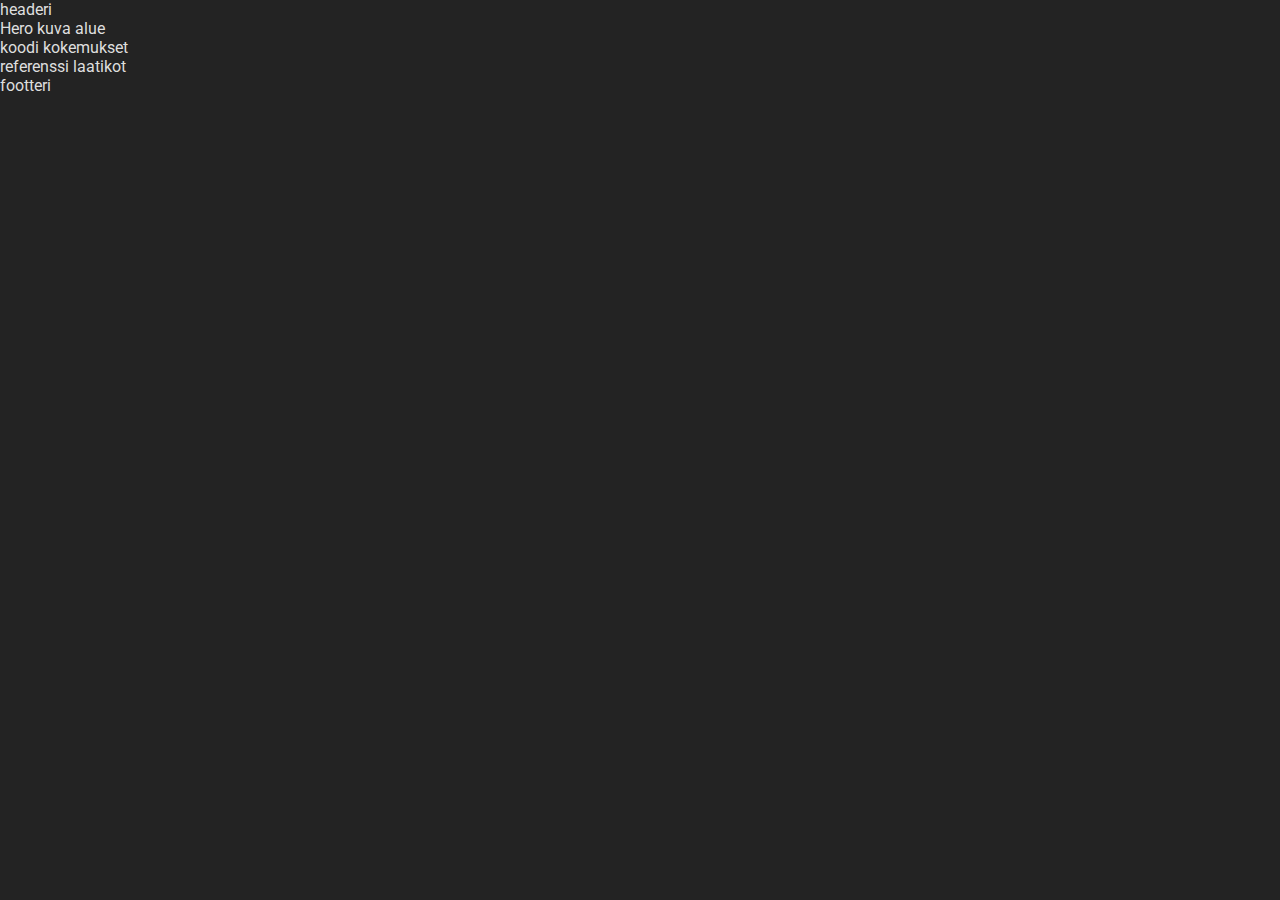
==== index2.html @ 9c035ada "Just started" ====
<!DOCTYPE html>
<html lang="en">
<head>
    <meta charset="UTF-8">
    <meta name="viewport" content="width=device-width, initial-scale=1.0">
    <link rel="stylesheet" href="css/styles.css">
    <title>Portfolio - Joonas Aaltonen</title>
</head>
<body>
    <div class="header">
        headeri
    </div>

    <div class="hero_region">
        Hero kuva alue
    </div>

    <div class="content">
        <div class="coding">
            koodi kokemukset
        </div>

        <div class="reference">
            referenssi laatikot
        </div>
    </div>

    <div class="footer">
        footteri
    </div>

</body>
</html>
---- css/styles.css ----
@import url('https://fonts.googleapis.com/css2?family=Roboto:ital,wght@0,100;0,300;0,400;0,500;0,700;0,900;1,100;1,300;1,400;1,500;1,700;1,900&display=swap');

* {
    padding: 0;
    margin: 0;
}

body {
    background-color: #232323;
    color: #dedede;
    font-family: "Roboto", sans-serif;
}
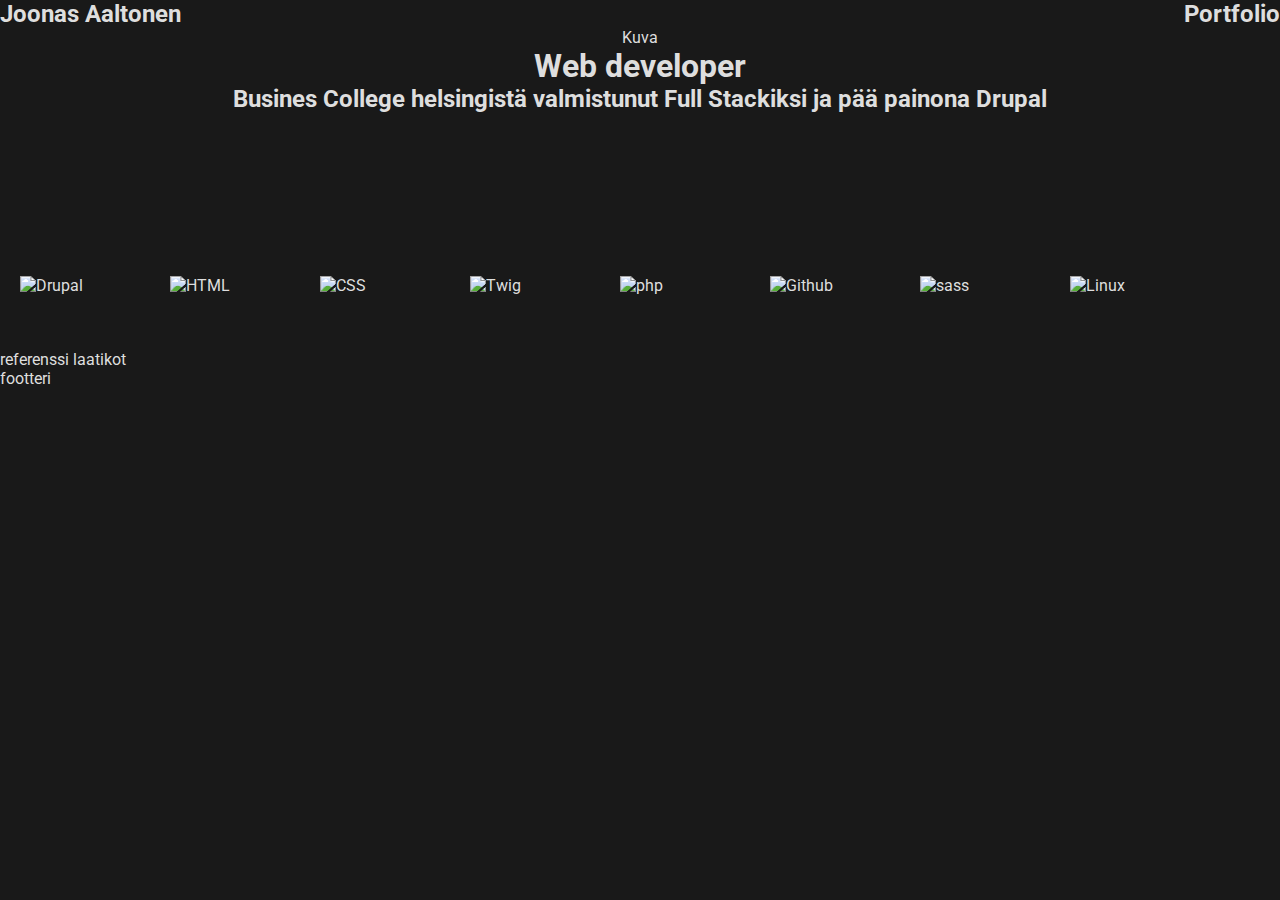
==== commit a5497425: "Just fast start for top region" ====
--- a/index2.html
+++ b/index2.html
@@ -4,20 +4,66 @@
     <meta charset="UTF-8">
     <meta name="viewport" content="width=device-width, initial-scale=1.0">
     <link rel="stylesheet" href="css/styles.css">
+    <link rel="stylesheet" href="css/text_styles.css">
+    <link rel="stylesheet" href="css/image_slider.css">
     <title>Portfolio - Joonas Aaltonen</title>
 </head>
 <body>
     <div class="header">
-        headeri
+
+        <div class="left">
+            <h2>Joonas Aaltonen</h2>
+        </div>
+
+        <div class="right">
+            <h2>Portfolio</h2>
+        </div>
     </div>
 
+
     <div class="hero_region">
-        Hero kuva alue
+        
+        <div class="own_img">
+            Kuva
+        </div>
+
+        <h1>Web developer</h1>
+
+        <h2>Busines College helsingistä valmistunut Full Stackiksi ja pää painona Drupal</h2>
+
     </div>
+
 
     <div class="content">
         <div class="coding">
-            koodi kokemukset
+            <div class="wrapper">
+                <div class="track">
+                    <div class="logo">
+                        <img alt="Drupal" src="logos/1.png"/>
+                    </div>
+                    <div class="logo">
+                        <img alt="HTML" src="logos/2.png"/>
+                    </div>
+                    <div class="logo">
+                        <img alt="CSS" src="logos/3.png"/>
+                    </div>
+                    <div class="logo">
+                        <img  alt="Twig" src="logos/4.png"/>
+                    </div>
+                    <div class="logo">
+                        <img  alt="php" src="logos/5.png"/>
+                    </div>
+                    <div class="logo">
+                        <img  alt="Github" src="logos/1.png"/>
+                    </div>
+                    <div class="logo">
+                        <img  alt="sass" src="logos/2.png"/>
+                    </div>
+                    <div class="logo">
+                        <img  alt="Linux" src="logos/3.png"/>
+                    </div>
+                </div>
+            </div>
         </div>
 
         <div class="reference">
--- a/css/styles.css
+++ b/css/styles.css
@@ -6,8 +6,27 @@
 }
 
 body {
-    background-color: #232323;
+    background-color: #191919;
     color: #dedede;
     font-family: "Roboto", sans-serif;
 }
 
+
+/* HEADER */
+
+.header {
+    display: flex;
+    justify-content: space-between;
+    flex-wrap: nowrap;
+}
+
+
+/* HERO REGION */
+
+.hero_region {
+    min-height: 12rem;
+    height: auto;
+    margin: auto;
+    text-align: center;
+}
+
--- a/css/image_slider.css
+++ b/css/image_slider.css
@@ -0,0 +1,52 @@
+.wrapper {
+	background-color: transparent;
+	height: 130px;
+	overflow: hidden;
+	position: relative;
+	width: 100%;
+	display: flex;
+	align-items: center;
+	padding: 0 20px;
+}
+
+.wrapper:before, .wrapper:after {
+	content: "";
+	position: absolute;
+	height: 130px;
+	width: 150px;
+	z-index: 2;
+}
+
+.wrapper:after {
+	right: 0;
+	top: 0;
+	transform: rotateZ(180deg);
+}
+
+.wrapper:before {
+	left: 0;
+	top: 0;
+}
+
+.wrapper .track {
+	display: flex;
+	width: calc(150px * 10);
+	animation: scroll 30s 0.5s linear infinite;
+}
+
+.wrapper .logo {
+	width: 150px;
+}
+
+.wrapper .logo img {
+	height: 90px;
+}
+
+@keyframes  scroll {
+	from {
+		transform: translateX(0);
+	}
+	to {
+		transform: translateX(calc(-150px * 5));
+	}
+}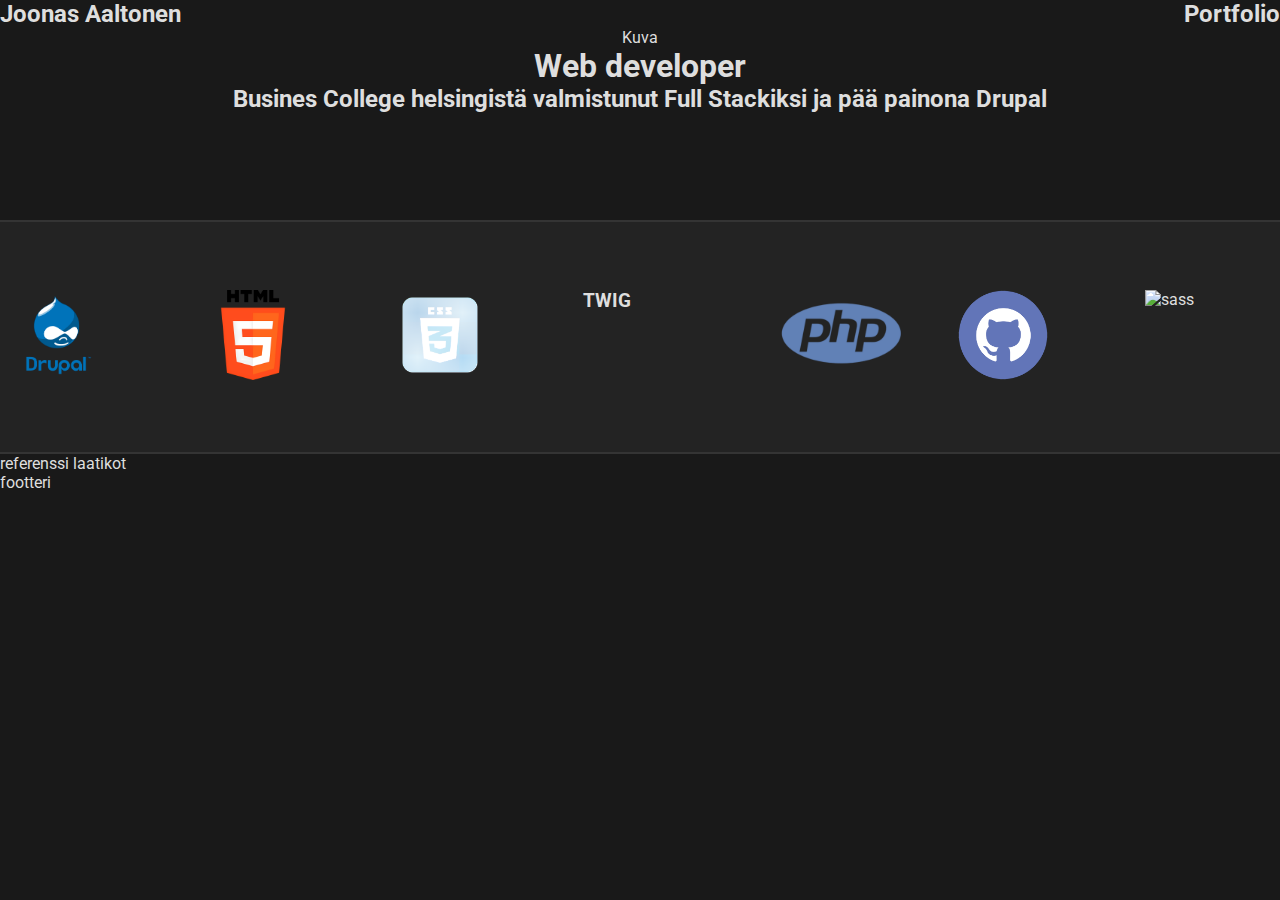
==== commit 18915b23: "Logo pictures added" ====
--- a/index2.html
+++ b/index2.html
@@ -39,28 +39,29 @@
             <div class="wrapper">
                 <div class="track">
                     <div class="logo">
-                        <img alt="Drupal" src="logos/1.png"/>
+                        <img alt="Drupal" src="img/drupal.png"/>
                     </div>
                     <div class="logo">
-                        <img alt="HTML" src="logos/2.png"/>
+                        <img alt="HTML" src="img/html.png"/>
                     </div>
                     <div class="logo">
-                        <img alt="CSS" src="logos/3.png"/>
+                        <img alt="CSS" src="img/css.png"/>
                     </div>
                     <div class="logo">
-                        <img  alt="Twig" src="logos/4.png"/>
+                        <!-- <img  alt="Twig" src="logos/4.png"/> -->
+                         <h3>TWIG</h3>
                     </div>
                     <div class="logo">
-                        <img  alt="php" src="logos/5.png"/>
+                        <img  alt="php" src="img/php.png"/>
                     </div>
                     <div class="logo">
-                        <img  alt="Github" src="logos/1.png"/>
+                        <img  alt="Github" src="img/git.png"/>
                     </div>
                     <div class="logo">
                         <img  alt="sass" src="logos/2.png"/>
                     </div>
                     <div class="logo">
-                        <img  alt="Linux" src="logos/3.png"/>
+                        <img  alt="Linux" src="img/linux.png"/>
                     </div>
                 </div>
             </div>
--- a/css/image_slider.css
+++ b/css/image_slider.css
@@ -1,18 +1,20 @@
 .wrapper {
-	background-color: transparent;
-	height: 130px;
+	background-color: #232323;
+	height: 230px;
 	overflow: hidden;
 	position: relative;
 	width: 100%;
 	display: flex;
 	align-items: center;
 	padding: 0 20px;
+	border-top: #343434 2px solid;
+	border-bottom: #343434 2px solid;
 }
 
 .wrapper:before, .wrapper:after {
 	content: "";
 	position: absolute;
-	height: 130px;
+	height: 230px;
 	width: 150px;
 	z-index: 2;
 }
@@ -35,7 +37,7 @@
 }
 
 .wrapper .logo {
-	width: 150px;
+	width: 250px;
 }
 
 .wrapper .logo img {
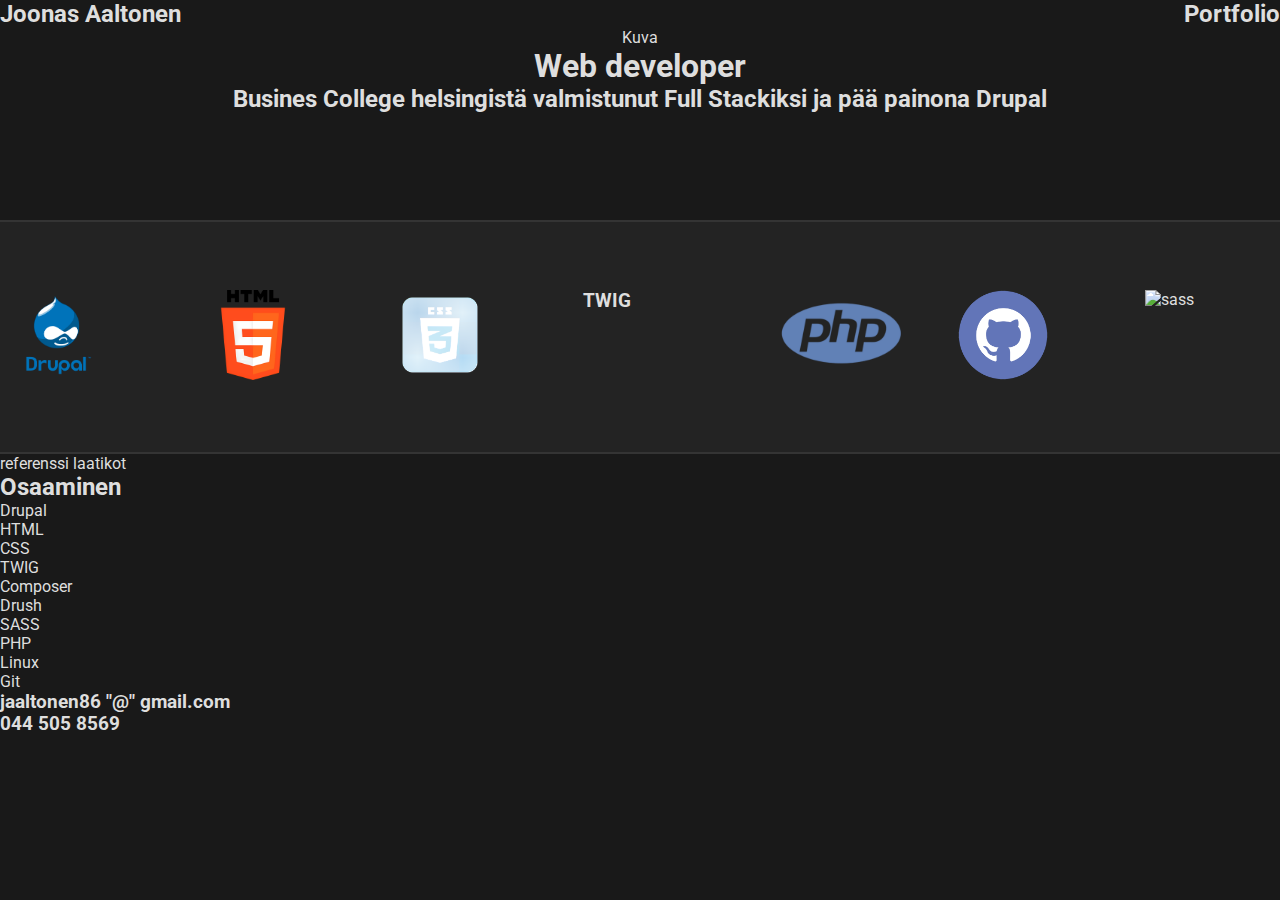
==== commit d7698e28: "Index changes" ====
--- a/index2.html
+++ b/index2.html
@@ -70,10 +70,30 @@
         <div class="reference">
             referenssi laatikot
         </div>
+
+        <div class="coding_languages">
+            <h2>Osaaminen</h2>
+
+            <ul>
+                <li>Drupal</li>
+                <li>HTML</li>
+                <li>CSS</li>
+                <li>TWIG</li>
+                <li>Composer</li>
+                <li>Drush</li>
+                <li>SASS</li>
+                <li>PHP</li>
+                <li>Linux</li>
+                <li>Git</li>
+            </ul>
+        </div>
     </div>
 
     <div class="footer">
-        footteri
+        <div class="contact">
+            <h3>jaaltonen86 "@" gmail.com</h3>
+            <h3>044 505 8569</h3>
+        </div>
     </div>
 
 </body>
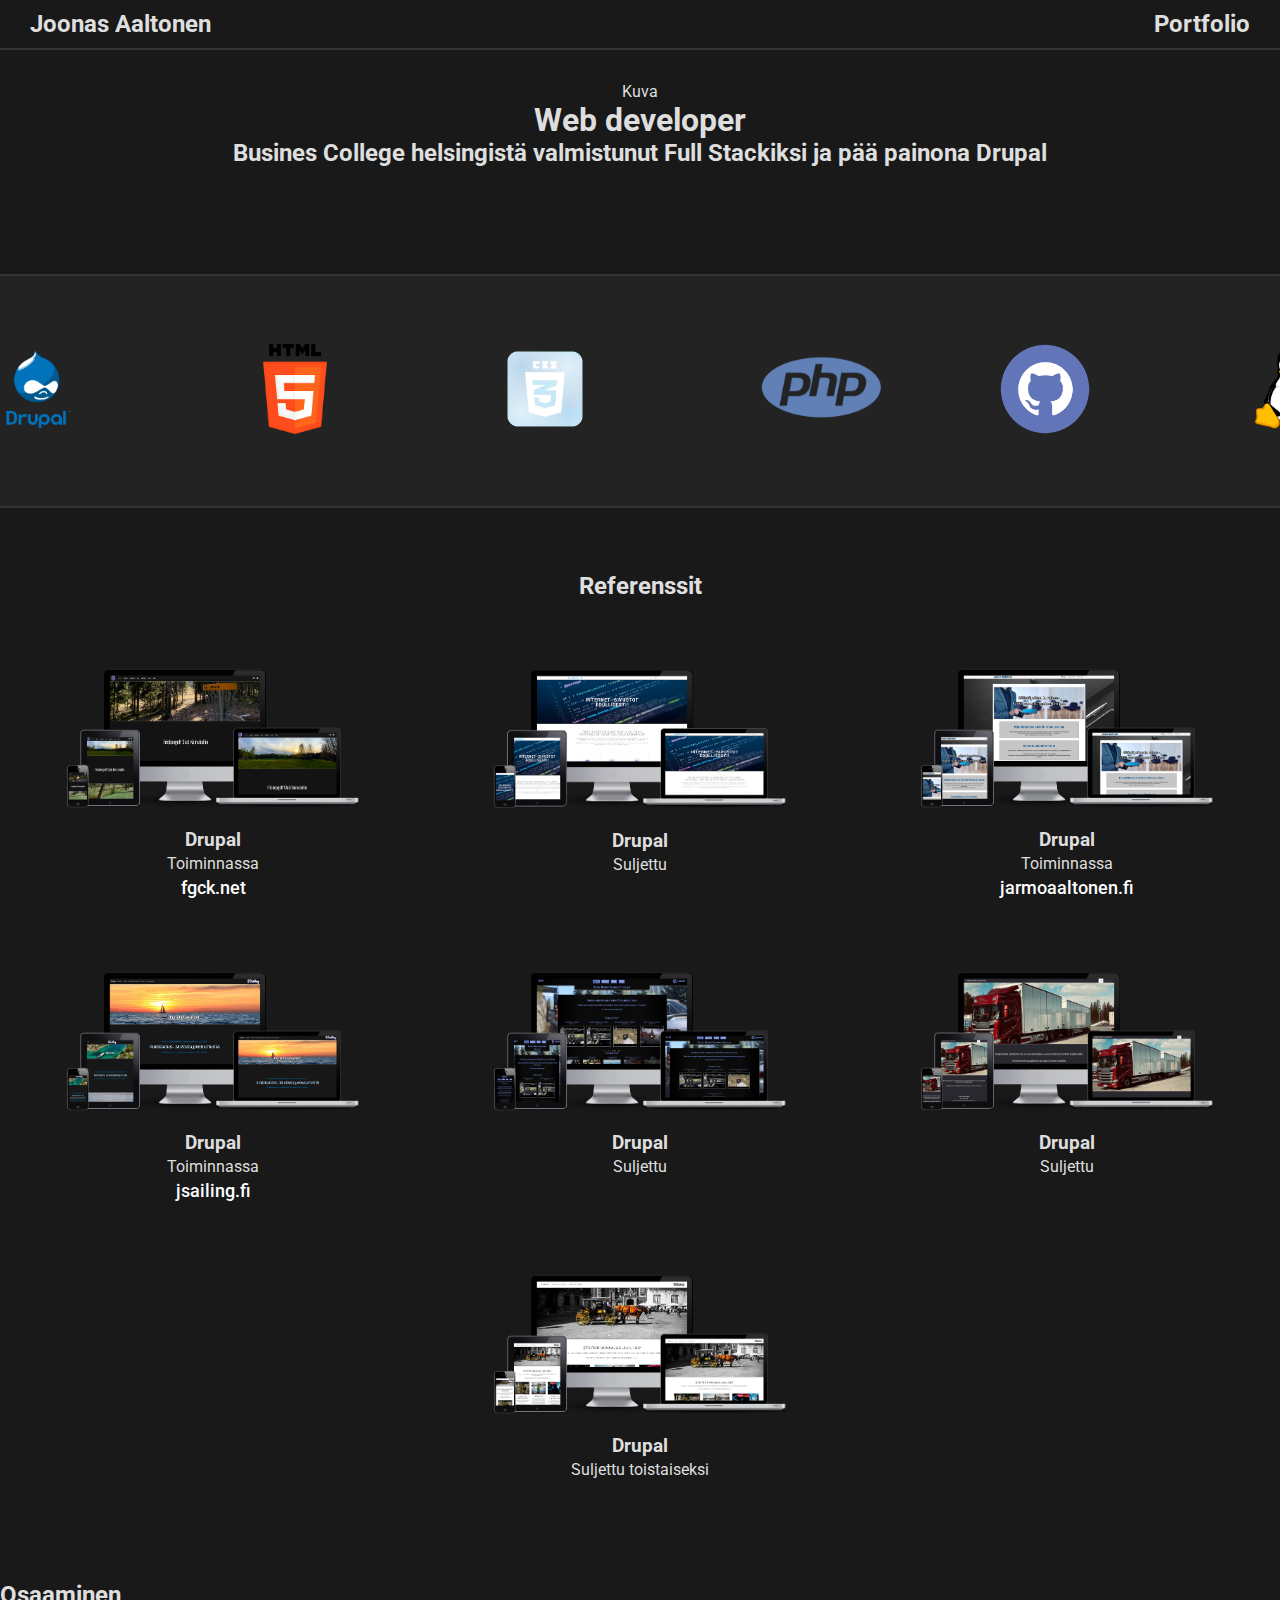
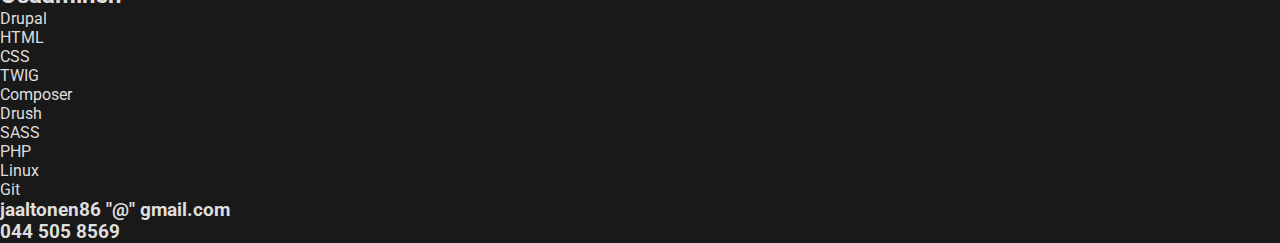
==== commit 0337dea5: "References added" ====
--- a/index2.html
+++ b/index2.html
@@ -48,17 +48,10 @@
                         <img alt="CSS" src="img/css.png"/>
                     </div>
                     <div class="logo">
-                        <!-- <img  alt="Twig" src="logos/4.png"/> -->
-                         <h3>TWIG</h3>
-                    </div>
-                    <div class="logo">
                         <img  alt="php" src="img/php.png"/>
                     </div>
                     <div class="logo">
                         <img  alt="Github" src="img/git.png"/>
-                    </div>
-                    <div class="logo">
-                        <img  alt="sass" src="logos/2.png"/>
                     </div>
                     <div class="logo">
                         <img  alt="Linux" src="img/linux.png"/>
@@ -68,7 +61,48 @@
         </div>
 
         <div class="reference">
-            referenssi laatikot
+            <h2>Referenssit</h2>
+
+            <div class="images">
+                <div class="refe zoom">
+                    <img alt="FGCK" src="img/reference/FGCK.png"/>
+                    <h3>Drupal</h3>
+                    <p>Toiminnassa</p>
+                    <a href="https://fgck.net">fgck.net</a>
+                </div>
+                <div class="refe zoom">
+                    <img alt="JAaltonen.fi" src="img/reference/jaaltonen.png"/>
+                    <h3>Drupal</h3>
+                    <p>Suljettu</p>
+                </div>
+                <div class="refe zoom">
+                    <img alt="FGCK" src="img/reference/jarmoaaltonen.png"/>
+                    <h3>Drupal</h3>
+                    <p>Toiminnassa</p>
+                    <a href="https://jarmoaaltonen.fi">jarmoaaltonen.fi</a>
+                </div>
+                <div class="refe zoom">
+                    <img alt="JSailing" src="img/reference/jsailing_fi.png"/>
+                    <h3>Drupal</h3>
+                    <p>Toiminnassa</p>
+                    <a href="https://jsailing.fi">jsailing.fi</a>
+                </div>
+                <div class="refe zoom">
+                    <img alt="KHPP" src="img/reference/khpp.png"/>
+                    <h3>Drupal</h3>
+                    <p>Suljettu</p>
+                </div>
+                <div class="refe zoom">
+                    <img alt="kuljetusliikelindstrom" src="img/reference/kuljetusliikelindstrom.png"/>
+                    <h3>Drupal</h3>
+                    <p>Suljettu</p>
+                </div>
+                <div class="refe zoom">
+                    <img alt="KHPP" src="img/reference/vmkuvaus.png"/>
+                    <h3>Drupal</h3>
+                    <p>Suljettu toistaiseksi</p>
+                </div>
+            </div>
         </div>
 
         <div class="coding_languages">
--- a/css/styles.css
+++ b/css/styles.css
@@ -18,6 +18,9 @@
     display: flex;
     justify-content: space-between;
     flex-wrap: nowrap;
+    padding: 10px 30px;
+    border-bottom: 2px #343434 solid;
+    margin-bottom: 2rem;
 }
 
 
@@ -30,3 +33,43 @@
     text-align: center;
 }
 
+
+/* REFERENCE */
+
+.reference {
+    max-width: 1280px;
+    width: 100%;
+    margin: 4rem auto;
+    text-align: center;
+}
+
+.images {
+    display: flex;
+    flex-wrap: wrap;
+    justify-content: space-around;
+}
+
+.refe {
+    max-width: 325px;
+    display: inline-flex;
+    flex-direction: column;
+    padding: 35px 25px;
+    line-height: 1.5rem;
+}
+
+.zoom {
+    transition: transform .2s;
+    /* width: 200px;
+    height: 200px; */
+    margin: 0 auto;
+}
+
+.zoom:hover {
+    transform: scale(1.5);
+}
+
+.refe img {
+    max-width: 300px;
+    width: 100%;
+    padding-bottom: 20px;
+}--- a/css/text_styles.css
+++ b/css/text_styles.css
@@ -0,0 +1,10 @@
+a {
+    text-decoration: none;
+    font-size: 1.125rem;
+    font-weight: 500;
+    color: #fefefe;
+}
+
+.reference h2 {
+    margin-bottom: 2rem;
+}--- a/css/image_slider.css
+++ b/css/image_slider.css
@@ -6,7 +6,7 @@
 	width: 100%;
 	display: flex;
 	align-items: center;
-	padding: 0 20px;
+	/* padding: 0 20px; */
 	border-top: #343434 2px solid;
 	border-bottom: #343434 2px solid;
 }
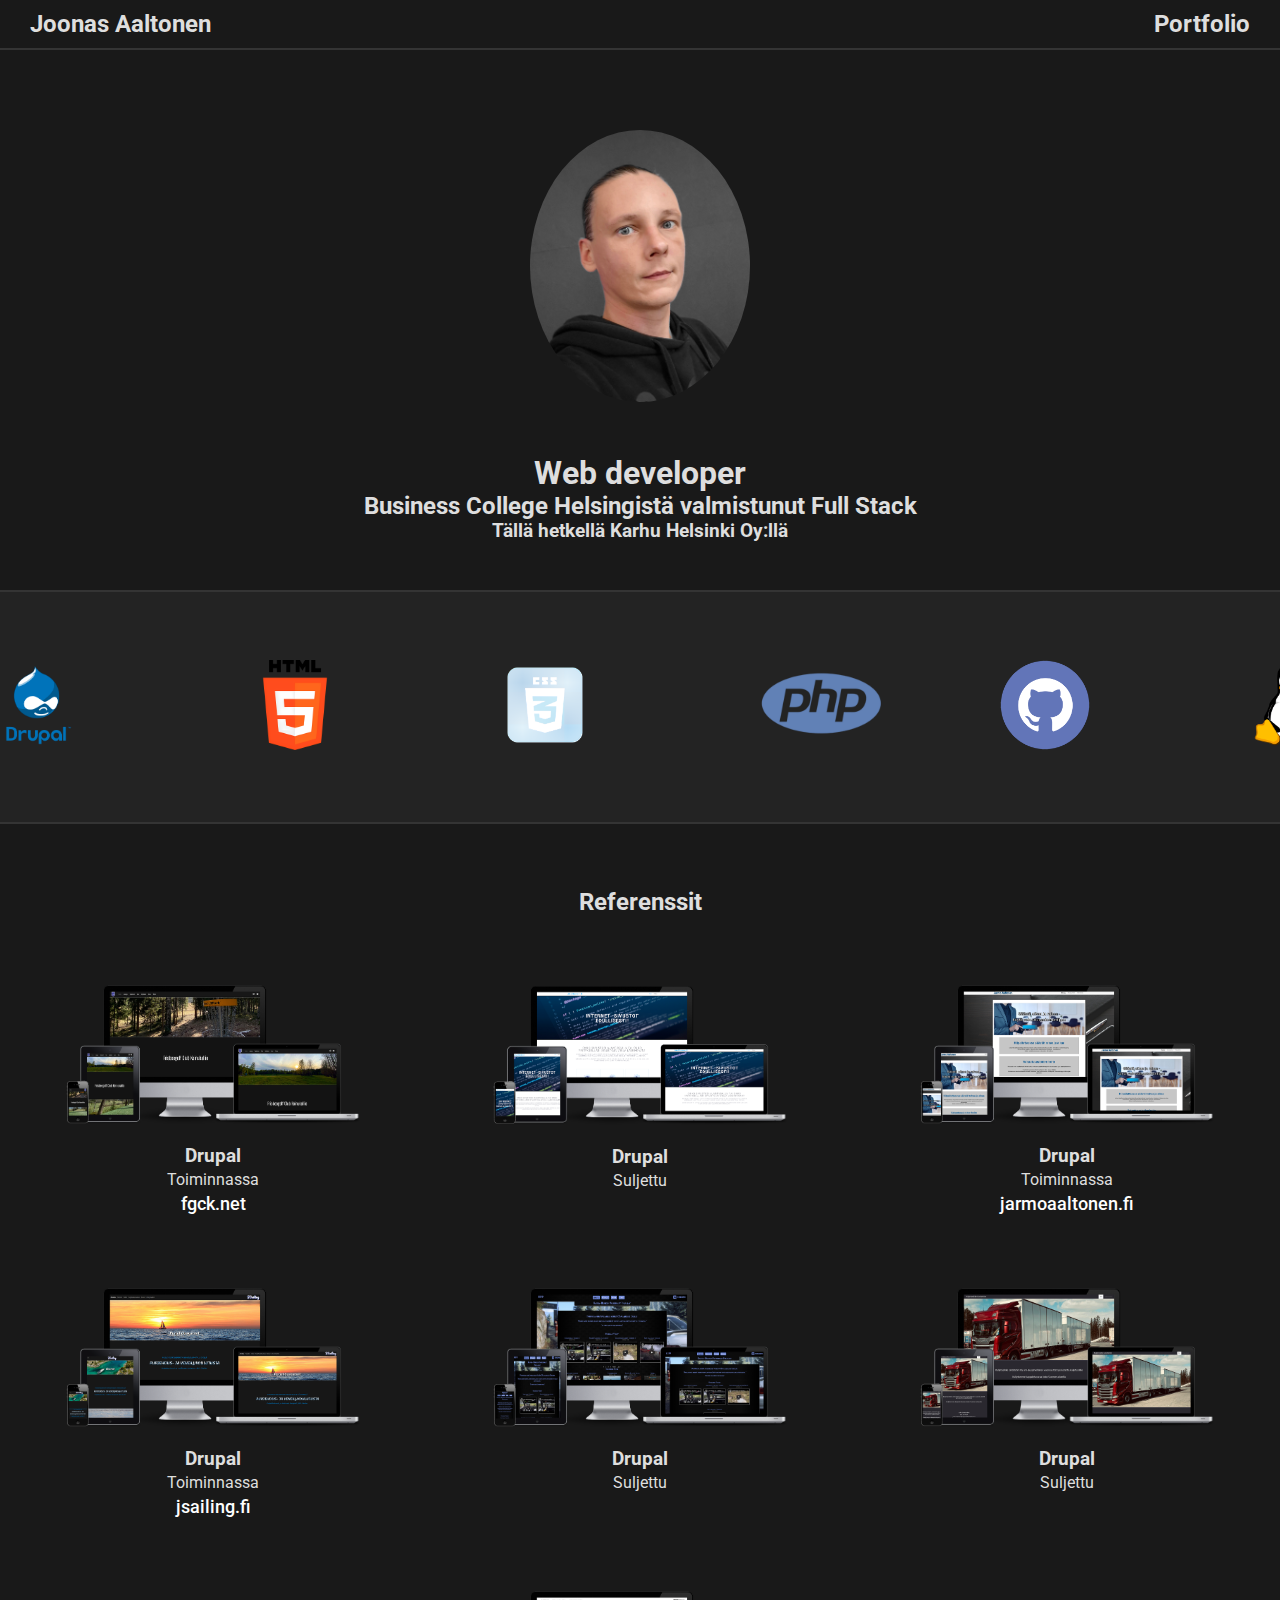
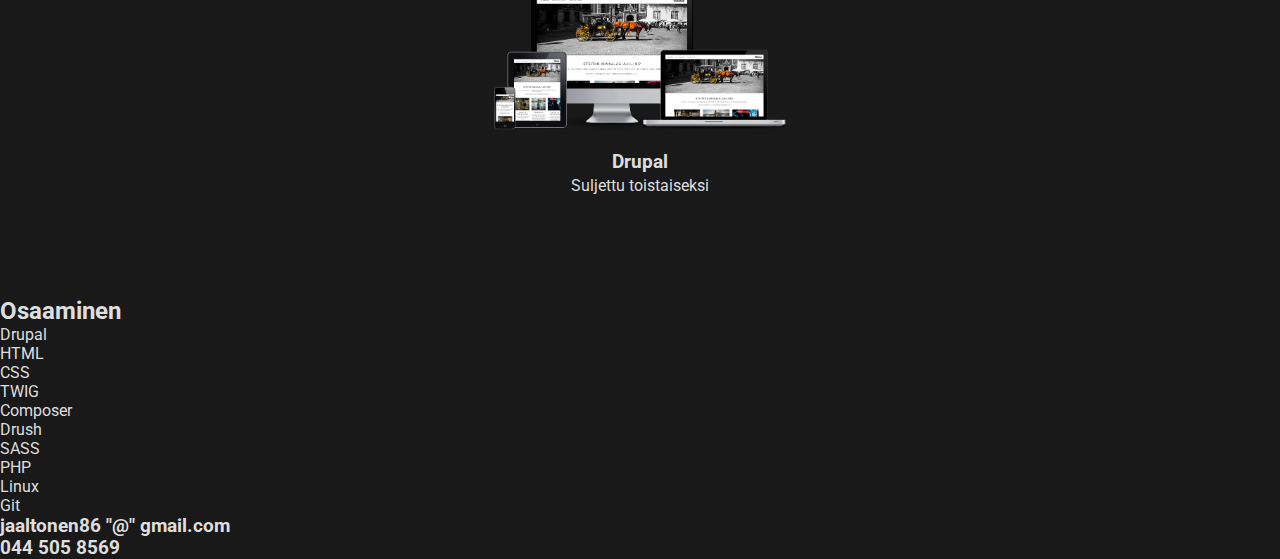
==== commit 2da057f1: "Own pic added, Hero region theming" ====
--- a/index2.html
+++ b/index2.html
@@ -1,6 +1,16 @@
 <!DOCTYPE html>
 <html lang="en">
 <head>
+    <!-- Google tag (gtag.js) -->
+    <script async src="https://www.googletagmanager.com/gtag/js?id=G-RE4ZHRGHST"></script>
+    <script>
+    window.dataLayer = window.dataLayer || [];
+    function gtag(){dataLayer.push(arguments);}
+    gtag('js', new Date());
+
+    gtag('config', 'G-RE4ZHRGHST');
+    </script>
+
     <meta charset="UTF-8">
     <meta name="viewport" content="width=device-width, initial-scale=1.0">
     <link rel="stylesheet" href="css/styles.css">
@@ -24,12 +34,14 @@
     <div class="hero_region">
         
         <div class="own_img">
-            Kuva
+            <img  al="Joonas" src="img/joonas.jpg"/>
         </div>
 
         <h1>Web developer</h1>
 
-        <h2>Busines College helsingistä valmistunut Full Stackiksi ja pää painona Drupal</h2>
+        <h2>Business College Helsingistä valmistunut Full Stack</h2>
+
+        <h3>Tällä hetkellä Karhu Helsinki Oy:llä</h3>
 
     </div>
 
--- a/css/styles.css
+++ b/css/styles.css
@@ -31,6 +31,16 @@
     height: auto;
     margin: auto;
     text-align: center;
+    padding: 3rem 0;
+}
+
+.own_img {
+    padding: 0 0 3rem 0;
+}
+
+.own_img img{
+    max-width: 220px;
+    border-radius: 95%;
 }
 
 
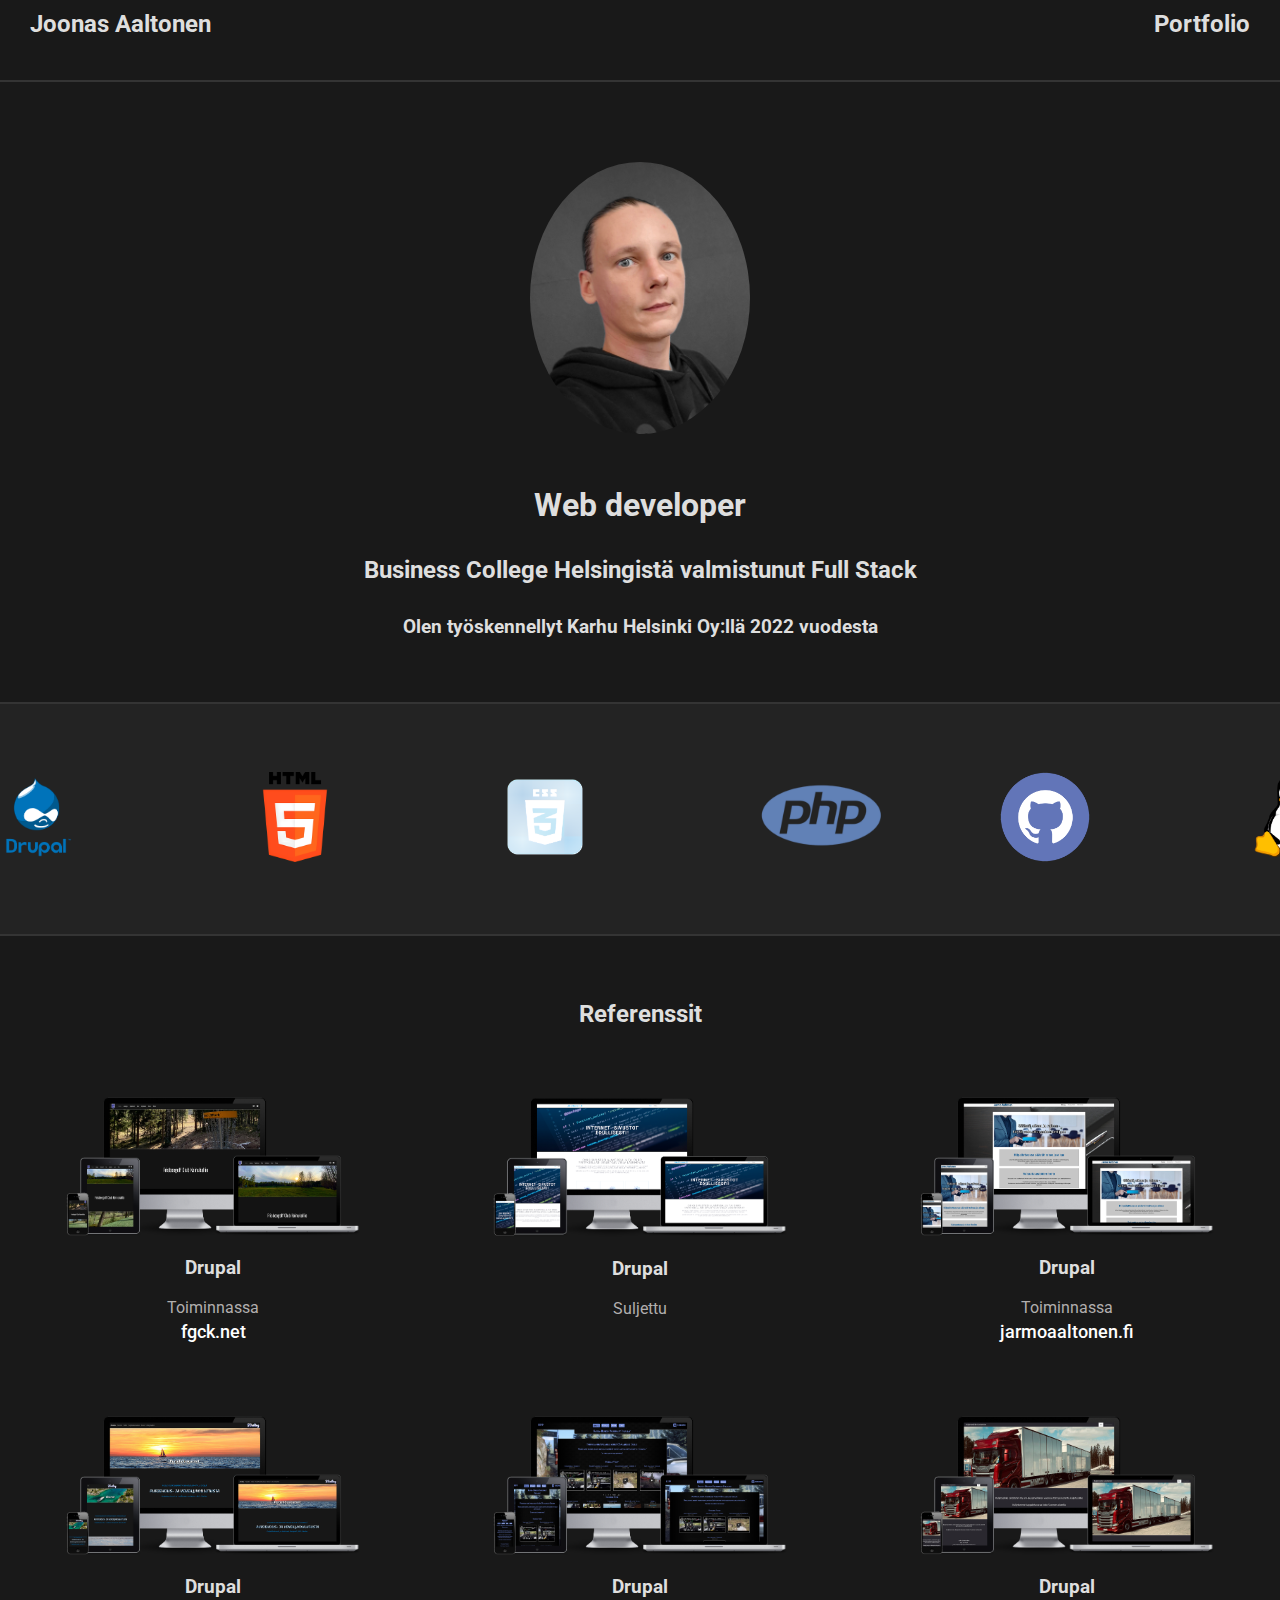
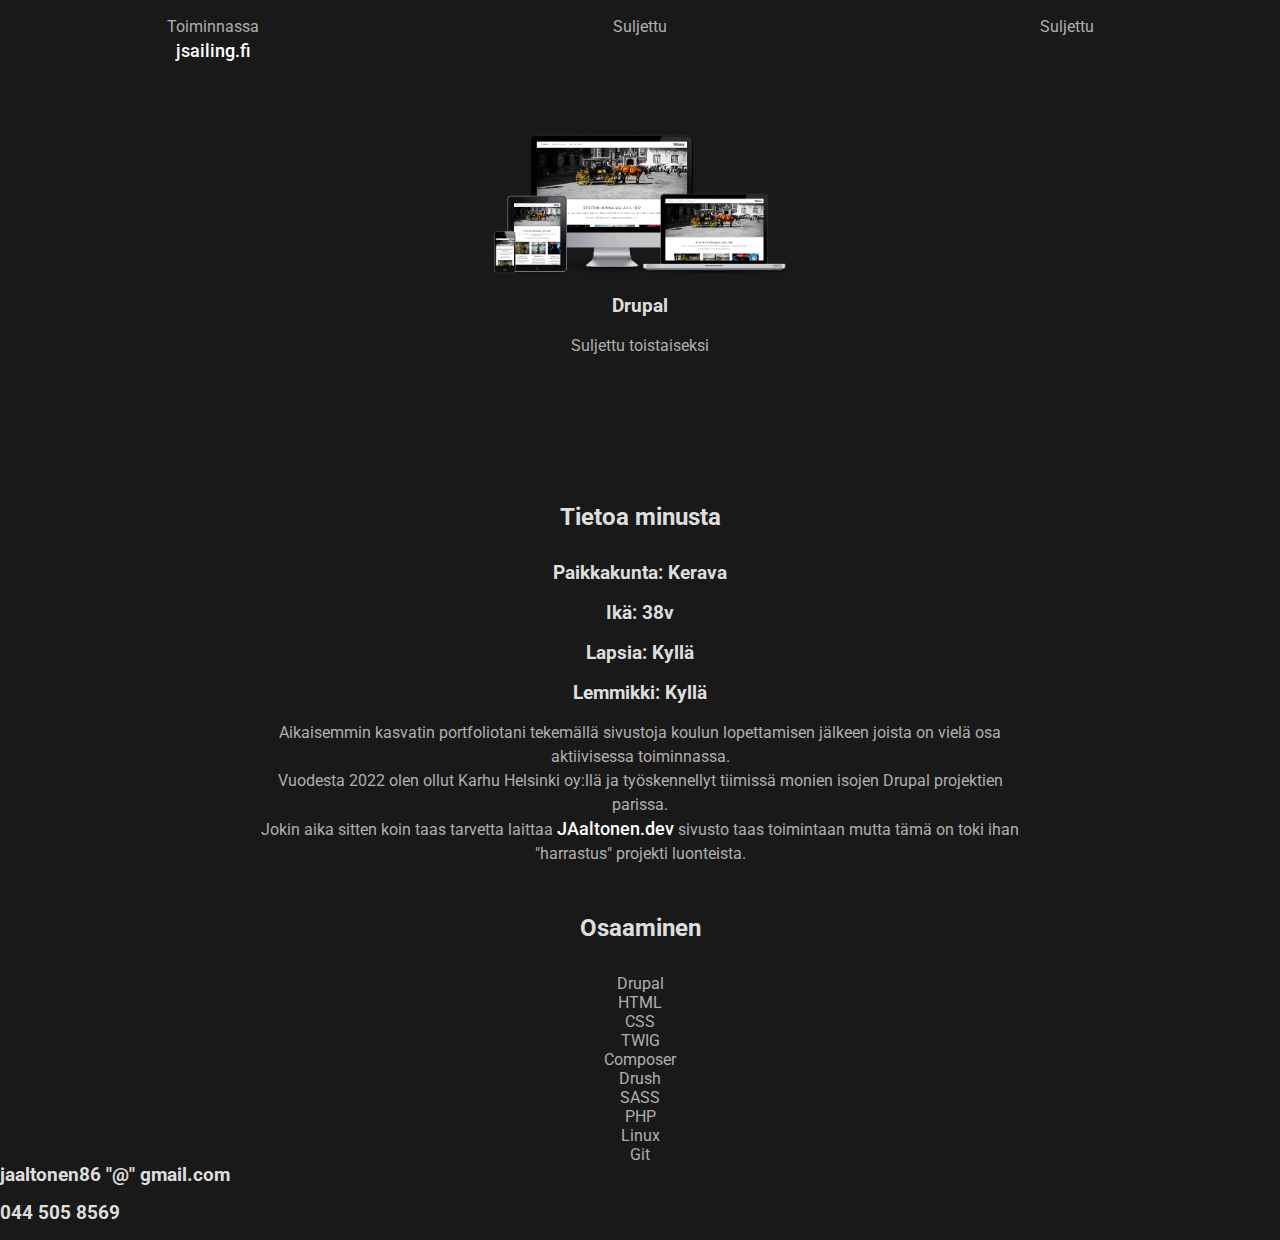
==== commit 01205b44: "Info section started" ====
--- a/index2.html
+++ b/index2.html
@@ -41,7 +41,7 @@
 
         <h2>Business College Helsingistä valmistunut Full Stack</h2>
 
-        <h3>Tällä hetkellä Karhu Helsinki Oy:llä</h3>
+        <h3>Olen työskennellyt Karhu Helsinki Oy:llä 2022 vuodesta</h3>
 
     </div>
 
@@ -117,6 +117,18 @@
             </div>
         </div>
 
+        <div class="info">
+            <h2>Tietoa minusta</h2>
+            <h3>Paikkakunta: Kerava</h3>
+            <h3>Ikä: 38v</h3>
+            <h3>Lapsia: Kyllä</h3>
+            <h3>Lemmikki: Kyllä</h3>
+
+            <p>Aikaisemmin kasvatin portfoliotani tekemällä sivustoja koulun lopettamisen jälkeen joista on vielä osa aktiivisessa toiminnassa.</p>
+            <p>Vuodesta 2022 olen ollut Karhu Helsinki oy:llä ja työskennellyt tiimissä monien isojen Drupal projektien parissa.</p>
+            <p>Jokin aika sitten koin taas tarvetta laittaa <a href="https://jaaltonen.dev" target="_blank">JAaltonen.dev</a> sivusto taas toimintaan mutta tämä on toki ihan "harrastus" projekti luonteista.</p>
+        </div>
+
         <div class="coding_languages">
             <h2>Osaaminen</h2>
 
--- a/css/styles.css
+++ b/css/styles.css
@@ -69,8 +69,6 @@
 
 .zoom {
     transition: transform .2s;
-    /* width: 200px;
-    height: 200px; */
     margin: 0 auto;
 }
 
@@ -82,4 +80,24 @@
     max-width: 300px;
     width: 100%;
     padding-bottom: 20px;
+}
+
+
+/* INFO */
+
+.info {
+    text-align: center;
+    max-width: 768px;
+    padding: 3rem 15px;
+    margin: auto;
+    line-height: 1.5rem;
+}
+
+
+/* CODING SPECS */
+
+.coding_languages {
+    max-width: 600px;
+    margin: auto;
+    text-align: center;
 }--- a/css/text_styles.css
+++ b/css/text_styles.css
@@ -1,3 +1,7 @@
+p {
+    color: #b1aeae;
+}
+
 a {
     text-decoration: none;
     font-size: 1.125rem;
@@ -5,6 +9,19 @@
     color: #fefefe;
 }
 
-.reference h2 {
+h1 {
     margin-bottom: 2rem;
-}+}
+
+h2 {
+    margin-bottom: 2rem;
+}
+
+h3 {
+    margin-bottom: 1rem;
+}
+
+ul li {
+    list-style: none;
+    color: #b1aeae;
+}
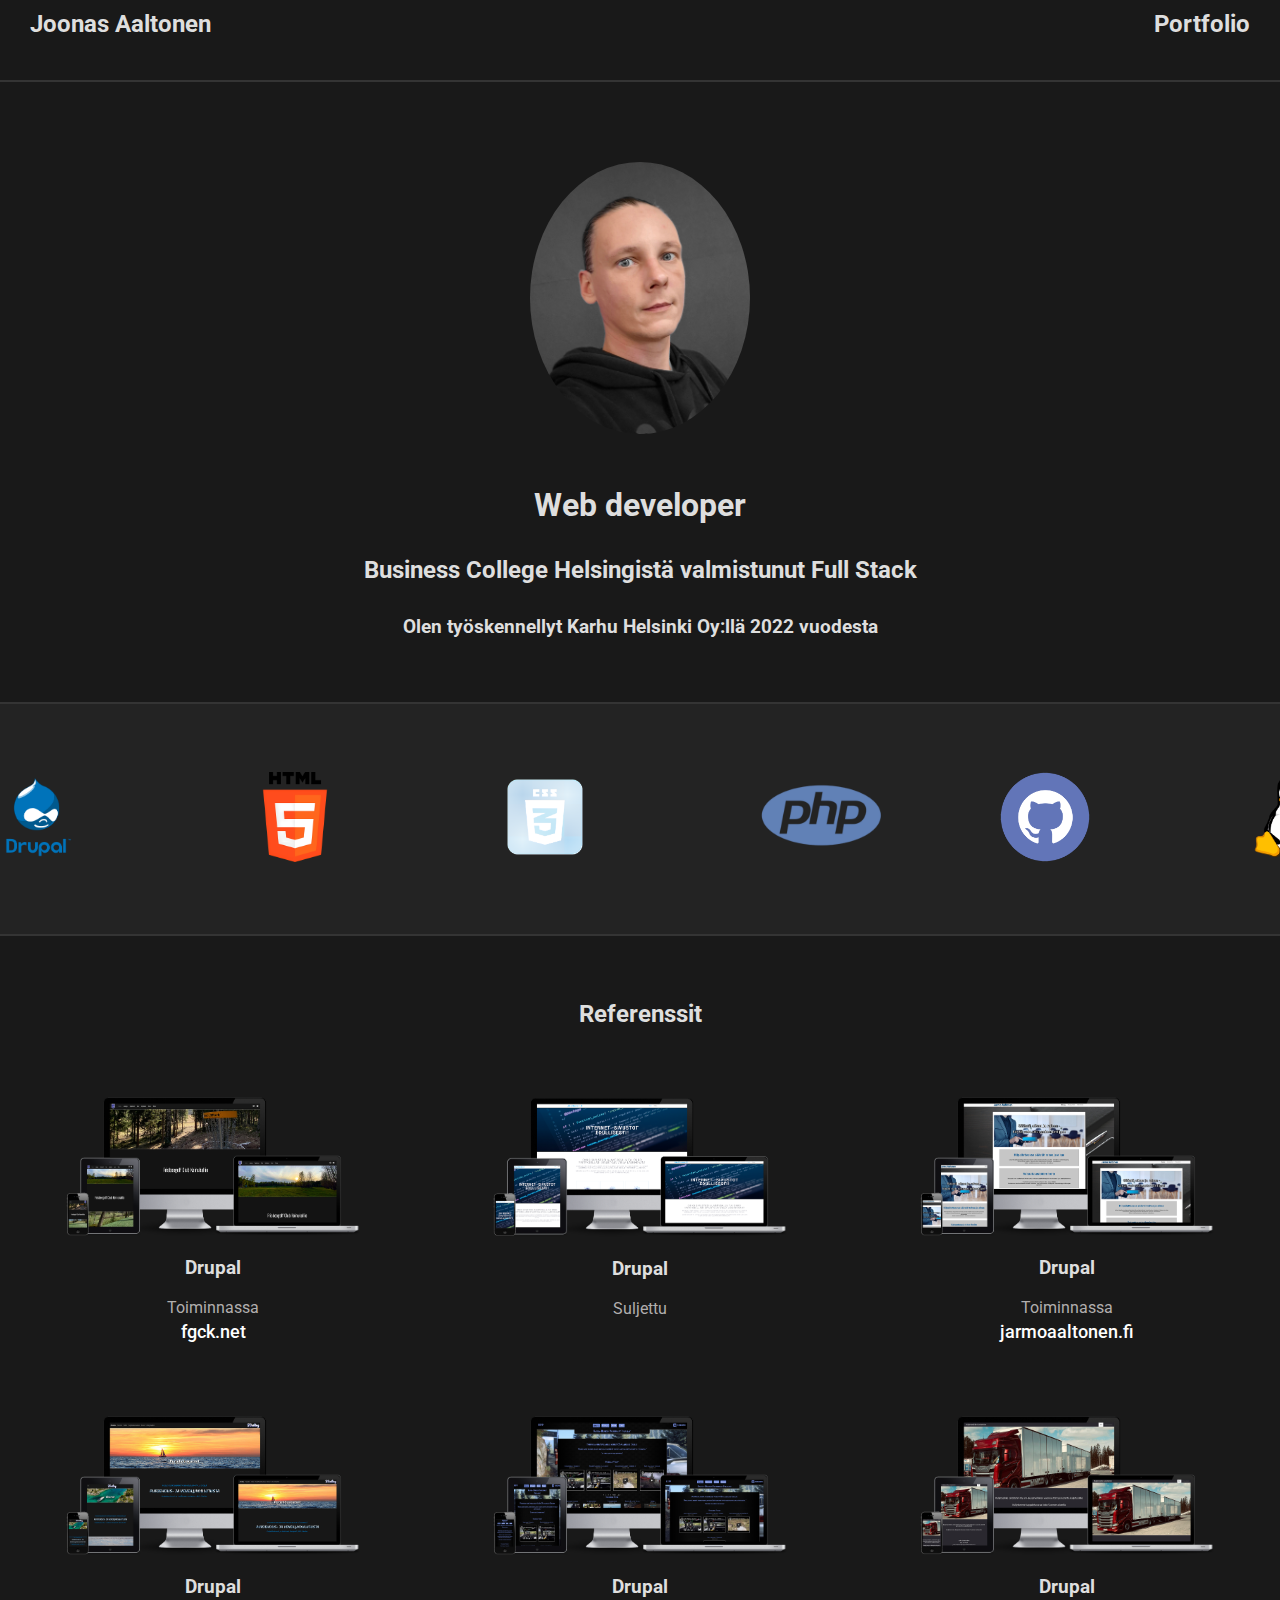
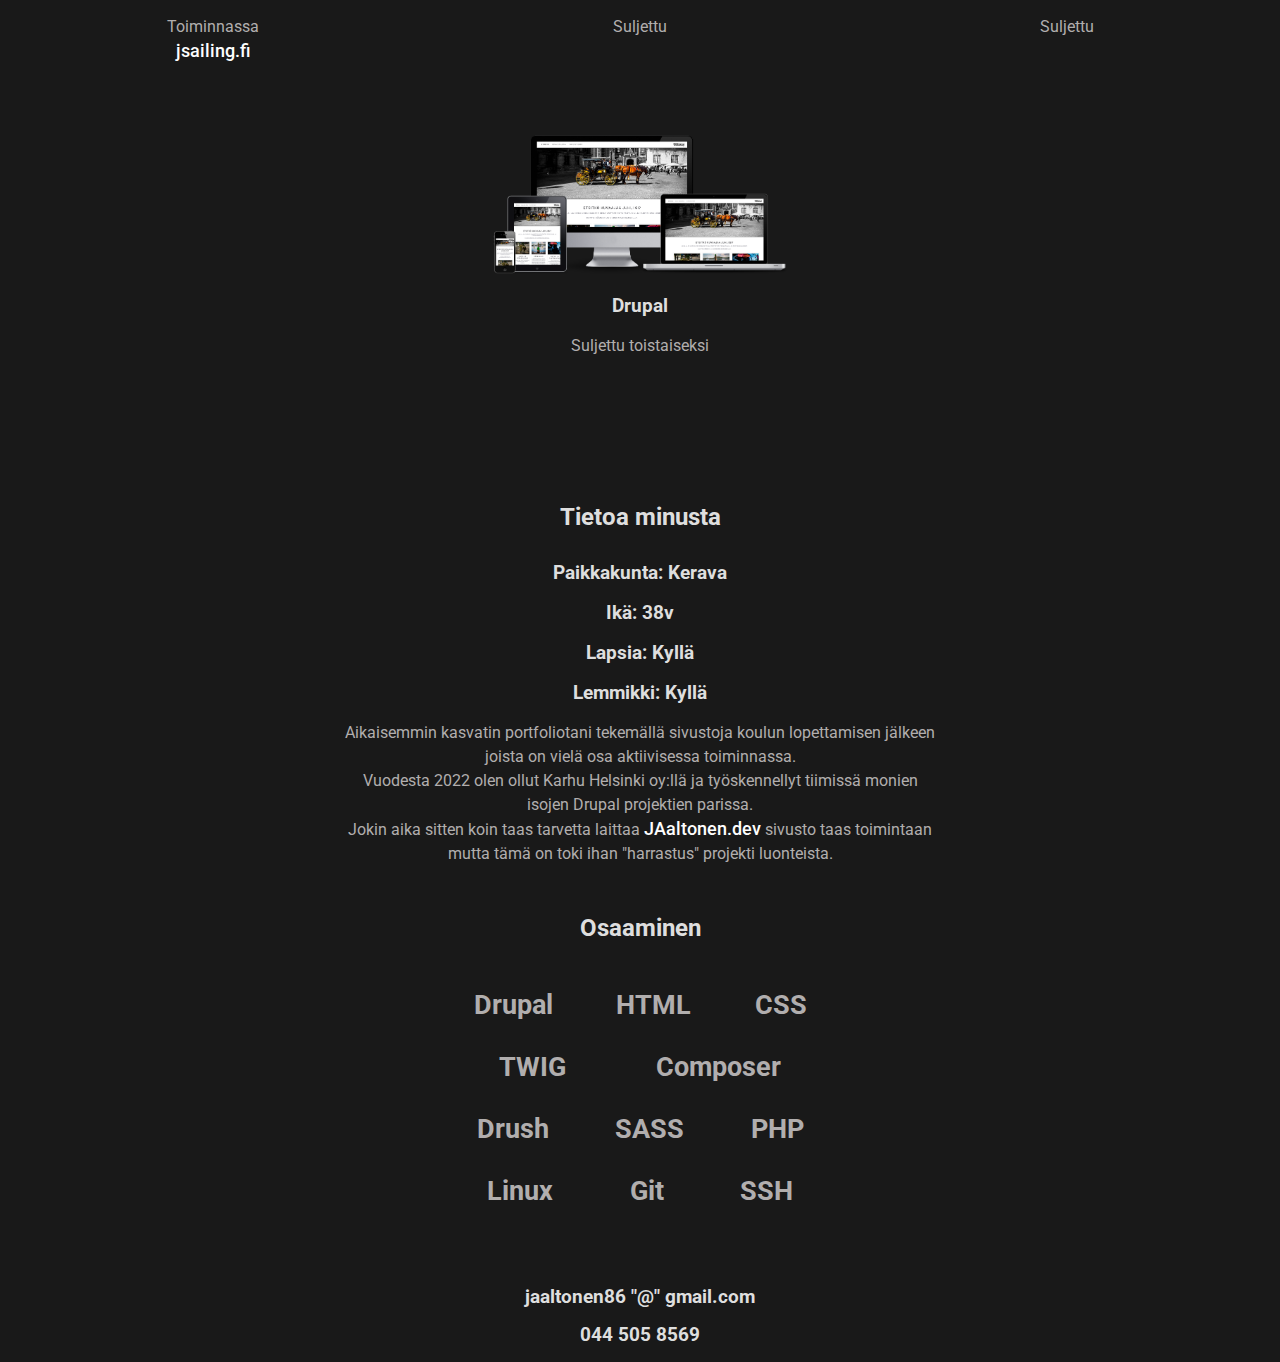
==== commit 2d2a5981: "Info section updates" ====
--- a/index2.html
+++ b/index2.html
@@ -124,26 +124,29 @@
             <h3>Lapsia: Kyllä</h3>
             <h3>Lemmikki: Kyllä</h3>
 
-            <p>Aikaisemmin kasvatin portfoliotani tekemällä sivustoja koulun lopettamisen jälkeen joista on vielä osa aktiivisessa toiminnassa.</p>
-            <p>Vuodesta 2022 olen ollut Karhu Helsinki oy:llä ja työskennellyt tiimissä monien isojen Drupal projektien parissa.</p>
-            <p>Jokin aika sitten koin taas tarvetta laittaa <a href="https://jaaltonen.dev" target="_blank">JAaltonen.dev</a> sivusto taas toimintaan mutta tämä on toki ihan "harrastus" projekti luonteista.</p>
+            <div class="info_text">
+                <p>Aikaisemmin kasvatin portfoliotani tekemällä sivustoja koulun lopettamisen jälkeen joista on vielä osa aktiivisessa toiminnassa.</p>
+                <p>Vuodesta 2022 olen ollut Karhu Helsinki oy:llä ja työskennellyt tiimissä monien isojen Drupal projektien parissa.</p>
+                <p>Jokin aika sitten koin taas tarvetta laittaa <a href="https://jaaltonen.dev" target="_blank">JAaltonen.dev</a> sivusto taas toimintaan mutta tämä on toki ihan "harrastus" projekti luonteista.</p>
+            </div>
         </div>
 
         <div class="coding_languages">
             <h2>Osaaminen</h2>
 
-            <ul>
-                <li>Drupal</li>
-                <li>HTML</li>
-                <li>CSS</li>
-                <li>TWIG</li>
-                <li>Composer</li>
-                <li>Drush</li>
-                <li>SASS</li>
-                <li>PHP</li>
-                <li>Linux</li>
-                <li>Git</li>
-            </ul>
+            <div class="flex">
+                <p>Drupal</p>
+                <p>HTML</p>
+                <p>CSS</p>
+                <p>TWIG</p>
+                <p>Composer</p>
+                <p>Drush</p>
+                <p>SASS</p>
+                <p>PHP</p>
+                <p>Linux</p>
+                <p>Git</p>
+                <p>SSH</p>
+            </div>
         </div>
     </div>
 
--- a/css/styles.css
+++ b/css/styles.css
@@ -93,6 +93,11 @@
     line-height: 1.5rem;
 }
 
+.info_text {
+    max-width: 600px;
+    margin: auto;
+}
+
 
 /* CODING SPECS */
 
@@ -100,4 +105,27 @@
     max-width: 600px;
     margin: auto;
     text-align: center;
+}
+
+.flex {
+    max-width: 400px;
+    display: flex;
+    justify-content: space-evenly;
+    flex-wrap: wrap;
+    flex-direction: row;
+    margin: auto;
+}
+
+.flex p {
+    padding: 15px 30px;
+    font-size: 1.7rem;
+    font-weight: bold;
+}
+
+
+/* FOOTER */
+
+.footer {
+    margin-top: 4rem;
+    text-align: center;
 }